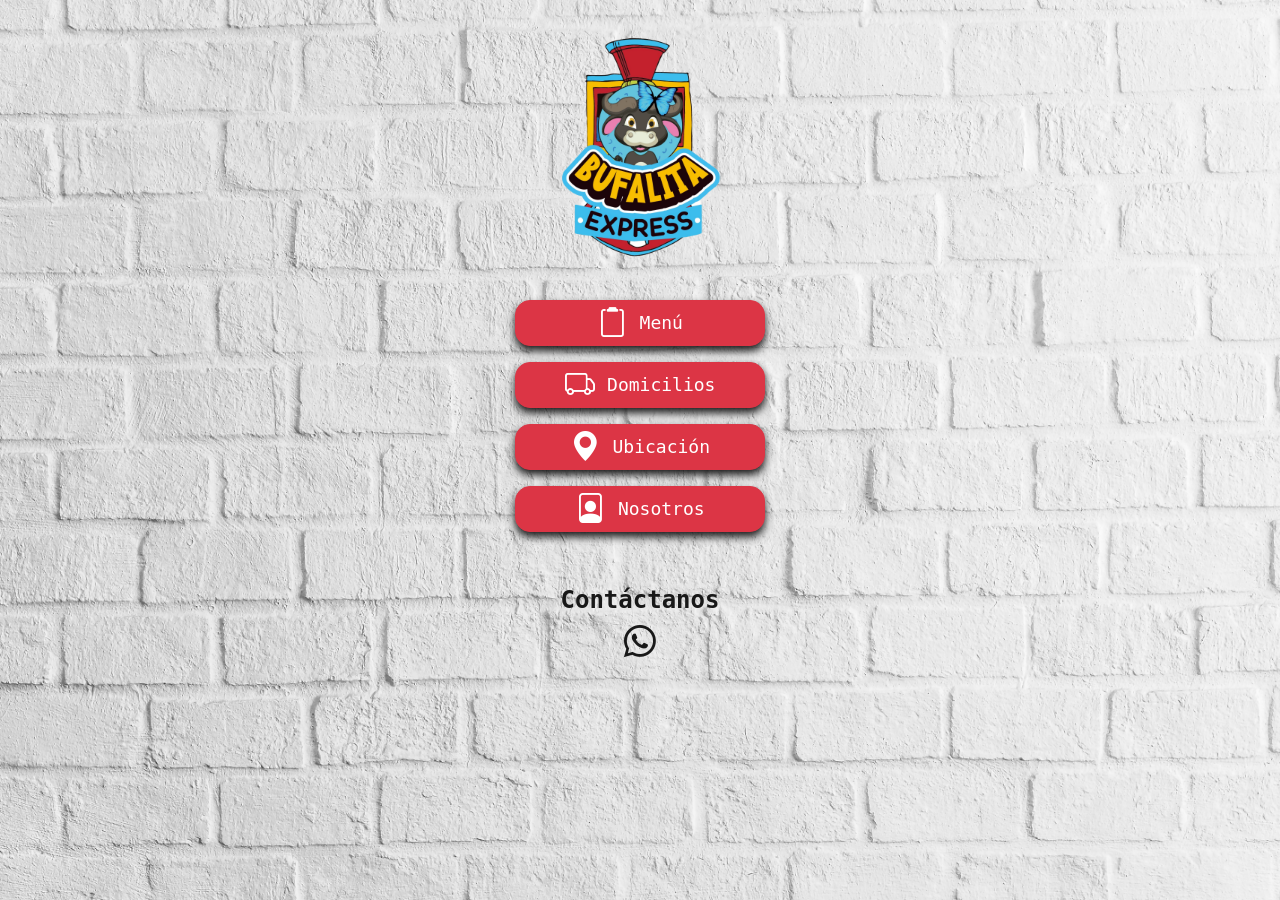
==== index.html @ b211f21d "ready" ====
<!DOCTYPE html>
<html lang="en">

<head>
    <meta charset="UTF-8">
    <meta http-equiv="X-UA-Compatible" content="IE=edge">
    <meta name="viewport" content="width=device-width, initial-scale=1.0">
    <link href="https://cdn.jsdelivr.net/npm/bootstrap@5.3.1/dist/css/bootstrap.min.css" rel="stylesheet"
        integrity="sha384-4bw+/aepP/YC94hEpVNVgiZdgIC5+VKNBQNGCHeKRQN+PtmoHDEXuppvnDJzQIu9" crossorigin="anonymous">
    <link rel="stylesheet" href="https://cdn.jsdelivr.net/npm/bootstrap-icons@1.10.5/font/bootstrap-icons.css">
    <link rel="stylesheet" type="text/css" href="app.css">
    <!-- logo para la pestana del html -->
    <link rel="icon" href="/img/logo.png" type="image/x-icon">
    <title>Bufalita Express</title>
</head>

<body class="hidden">

    <section class="mainScreenSection">

        <!-- loader -->
        <div class="loader">

            <div class="logoSpinner">
                <img src="/img/logo.png" alt="Bufalita Express">
            </div>

            <div class="lds-ring">
                <div></div>
                <div></div>
                <div></div>
                <div></div>
            </div>
        </div>
        <!-- Logo -->
        <header>
            <div class="containerLogo">
                <img src="/img/logo.png" alt="Bufalita Express">
            </div>
        </header>

        <!-- cuerpo interfaz principal -->
        <main>
            <div class="containerButtons">

                <button class="btn btnMenu btn-danger" type="button" onclick="redirectToMenu()">
                    <div class="menu-container">
                        <div class="logo-container">
                            <h3><i class="bi bi-clipboard2"></i> </h3>
                        </div>
                        <div class="text-container">
                            <h3>Menú</h3>
                        </div>
                    </div>
                </button>

                <button class="btn btnDomi  btn-danger" type="button" onclick="redirectToDomicilios()">
                    <div class="menu-container">
                        <div class="logo-container">
                            <h3><i class="bi bi-truck"></i> </h3>
                        </div>
                        <div class="text-container">
                            <h3>Domicilios</h3>
                        </div>
                    </div>
                </button>

                <button class="btn btnUbi  btn-danger" type="button" onclick="redirectToUbicacion()">
                    <div class="menu-container">
                        <div class="logo-container">
                            <h3><i class="bi bi-geo-alt-fill"></i></h3>
                        </div>
                        <div class="text-container">
                            <h3>Ubicación</h3>
                        </div>
                    </div>
                </button>

                <button class="btn btnAbout  btn-danger" type="button"  onclick="redirectToNosotros()">
                    <div class="menu-container">
                        <div class="logo-container">
                            <h3><i class="bi bi-file-person"></i></h3>
                        </div>
                        <div class="text-container">
                            <h3>Nosotros</h3>
                        </div>
                    </div>
                    
                </button>

            </div>
        </main>
    </section>

    <!-- footer -->
    <footer>
        <div class="whatsapp">
            <p>Contáctanos<p>
            <a href="https://api.whatsapp.com/send/?phone=573132635282"><i class="bi bi-whatsapp"></i></a>
            
        </div>
    </footer>

    <!-- footer -->
    <!-- <div class="container-fluid footer">
        <footer>
            <section class="horario">
                <div class="horario-container">
                    <h4>Horario</h4>
                    <ul>
                        <li>Miercoles a Lunes: 5 - 10 pm</li>
                    </ul>
                </div>
                <div class="direccion-container">
                    <h4>Dirección</h4>
                    <ul>
                        <li>Carrera 2 No 5-38 Centro</li>
                    </ul>
                </div>
            </section>

            <section class="contrataciones">
                <div class="contrataciones-container">
                    <h4>Contrataciones</h4>
                    <ul>
                        <li>millosenriquejinete@hotmail.com
                        </li>
                    </ul>
                </div>
                <div class="telefono-container">
                    <h4>Teléfono</h4>
                    <ul>
                        <li>+57 3132635282</li>
                    </ul>
                </div>
            </section>
        </footer>
    </div> -->
    
    <script src="mainScreen.js"></script>
    <script src="https://cdn.jsdelivr.net/npm/bootstrap@5.3.1/dist/js/bootstrap.bundle.min.js"
        integrity="sha384-HwwvtgBNo3bZJJLYd8oVXjrBZt8cqVSpeBNS5n7C8IVInixGAoxmnlMuBnhbgrkm"
        crossorigin="anonymous"></script>

</body>

</html>
---- app.css ----
@charset "UTF-8";
/*! normalize.css v8.0.1 | MIT License | github.com/necolas/normalize.css */
/* Document
   ========================================================================== */
/**
 * 1. Correct the line height in all browsers.
 * 2. Prevent adjustments of font size after orientation changes in iOS.
 */
@import url("https://fonts.googleapis.com/css2?family=Abel&display=swap");
html {
  line-height: 1.15;
  /* 1 */
  -webkit-text-size-adjust: 100%;
  /* 2 */
}

/* Sections
   ========================================================================== */
/**
 * Remove the margin in all browsers.
 */
body {
  margin: 0;
}

/**
 * Render the `main` element consistently in IE.
 */
main {
  display: block;
}

/**
 * Correct the font size and margin on `h1` elements within `section` and
 * `article` contexts in Chrome, Firefox, and Safari.
 */
h1 {
  font-size: 2em;
  margin: 0.67em 0;
}

/* Grouping content
   ========================================================================== */
/**
 * 1. Add the correct box sizing in Firefox.
 * 2. Show the overflow in Edge and IE.
 */
hr {
  box-sizing: content-box;
  /* 1 */
  height: 0;
  /* 1 */
  overflow: visible;
  /* 2 */
}

/**
 * 1. Correct the inheritance and scaling of font size in all browsers.
 * 2. Correct the odd `em` font sizing in all browsers.
 */
pre {
  font-family: monospace, monospace;
  /* 1 */
  font-size: 1em;
  /* 2 */
}

/* Text-level semantics
   ========================================================================== */
/**
 * Remove the gray background on active links in IE 10.
 */
a {
  background-color: transparent;
}

/**
 * 1. Remove the bottom border in Chrome 57-
 * 2. Add the correct text decoration in Chrome, Edge, IE, Opera, and Safari.
 */
abbr[title] {
  border-bottom: none;
  /* 1 */
  text-decoration: underline;
  /* 2 */
  text-decoration: underline dotted;
  /* 2 */
}

/**
 * Add the correct font weight in Chrome, Edge, and Safari.
 */
b,
strong {
  font-weight: bolder;
}

/**
 * 1. Correct the inheritance and scaling of font size in all browsers.
 * 2. Correct the odd `em` font sizing in all browsers.
 */
code,
kbd,
samp {
  font-family: monospace, monospace;
  /* 1 */
  font-size: 1em;
  /* 2 */
}

/**
 * Add the correct font size in all browsers.
 */
small {
  font-size: 80%;
}

/**
 * Prevent `sub` and `sup` elements from affecting the line height in
 * all browsers.
 */
sub,
sup {
  font-size: 75%;
  line-height: 0;
  position: relative;
  vertical-align: baseline;
}

sub {
  bottom: -0.25em;
}

sup {
  top: -0.5em;
}

/* Embedded content
   ========================================================================== */
/**
 * Remove the border on images inside links in IE 10.
 */
img {
  border-style: none;
}

/* Forms
   ========================================================================== */
/**
 * 1. Change the font styles in all browsers.
 * 2. Remove the margin in Firefox and Safari.
 */
button,
input,
optgroup,
select,
textarea {
  font-family: inherit;
  /* 1 */
  font-size: 100%;
  /* 1 */
  line-height: 1.15;
  /* 1 */
  margin: 0;
  /* 2 */
}

/**
 * Show the overflow in IE.
 * 1. Show the overflow in Edge.
 */
button,
input {
  /* 1 */
  overflow: visible;
}

/**
 * Remove the inheritance of text transform in Edge, Firefox, and IE.
 * 1. Remove the inheritance of text transform in Firefox.
 */
button,
select {
  /* 1 */
  text-transform: none;
}

/**
 * Correct the inability to style clickable types in iOS and Safari.
 */
/*
button,
[type="button"],
[type="reset"],
[type="submit"] {
  -webkit-appearance: button;
}
*/
/**
 * Remove the inner border and padding in Firefox.
 */
button::-moz-focus-inner,
[type=button]::-moz-focus-inner,
[type=reset]::-moz-focus-inner,
[type=submit]::-moz-focus-inner {
  border-style: none;
  padding: 0;
}

/**
 * Restore the focus styles unset by the previous rule.
 */
button:-moz-focusring,
[type=button]:-moz-focusring,
[type=reset]:-moz-focusring,
[type=submit]:-moz-focusring {
  outline: 1px dotted ButtonText;
}

/**
 * Correct the padding in Firefox.
 */
fieldset {
  padding: 0.35em 0.75em 0.625em;
}

/**
 * 1. Correct the text wrapping in Edge and IE.
 * 2. Correct the color inheritance from `fieldset` elements in IE.
 * 3. Remove the padding so developers are not caught out when they zero out
 *    `fieldset` elements in all browsers.
 */
legend {
  box-sizing: border-box;
  /* 1 */
  color: inherit;
  /* 2 */
  display: table;
  /* 1 */
  max-width: 100%;
  /* 1 */
  padding: 0;
  /* 3 */
  white-space: normal;
  /* 1 */
}

/**
 * Add the correct vertical alignment in Chrome, Firefox, and Opera.
 */
progress {
  vertical-align: baseline;
}

/**
 * Remove the default vertical scrollbar in IE 10+.
 */
textarea {
  overflow: auto;
}

/**
 * 1. Add the correct box sizing in IE 10.
 * 2. Remove the padding in IE 10.
 */
[type=checkbox],
[type=radio] {
  box-sizing: border-box;
  /* 1 */
  padding: 0;
  /* 2 */
}

/**
 * Correct the cursor style of increment and decrement buttons in Chrome.
 */
[type=number]::-webkit-inner-spin-button,
[type=number]::-webkit-outer-spin-button {
  height: auto;
}

/**
 * 1. Correct the odd appearance in Chrome and Safari.
 * 2. Correct the outline style in Safari.
 */
[type=search] {
  outline-offset: -2px;
  /* 2 */
}

/**
 * Remove the inner padding in Chrome and Safari on macOS.
 */
[type=search]::-webkit-search-decoration {
  -webkit-appearance: none;
}

/**
 * 1. Correct the inability to style clickable types in iOS and Safari.
 * 2. Change font properties to `inherit` in Safari.
 */
::-webkit-file-upload-button {
  -webkit-appearance: button;
  /* 1 */
  font: inherit;
  /* 2 */
}

/* Interactive
   ========================================================================== */
/*
 * Add the correct display in Edge, IE 10+, and Firefox.
 */
details {
  display: block;
}

/*
 * Add the correct display in all browsers.
 */
summary {
  display: list-item;
}

/* Misc
   ========================================================================== */
/**
 * Add the correct display in IE 10+.
 */
template {
  display: none;
}

/**
 * Add the correct display in IE 10.
 */
[hidden] {
  display: none;
}

html {
  font-size: 62.5%;
  box-sizing: border-box;
}

*, *::before, *::after {
  box-sizing: inherit;
}

body {
  font-family: "Roboto Mono", monospace;
  font-size: 1.6rem;
  margin: 0;
  /* Elimina los márgenes por defecto del body */
  padding: 0;
  /* Elimina el padding por defecto del body */
  background-image: url("img/fondo.jpg");
  /* Ruta de la imagen de fondo */
  background-size: cover;
  /* Cubre toda la pantalla */
  background-repeat: no-repeat;
  /* No se repite */
  background-attachment: fixed;
}
body.fijar-body {
  overflow: hidden;
}

p {
  font-size: 2rem;
  color: #181818;
}

.contenedor {
  max-width: 120rem;
  width: 95%;
  margin: 0 auto;
}

a {
  text-decoration: none;
}

img {
  max-width: 100%;
}

h1, h2, h3 {
  margin: 0;
}

h1 {
  font-size: 4rem;
}

h2 {
  font-size: 3.6rem;
}

h3 {
  font-size: 3rem;
}

.lds-ring {
  display: inline-block;
  position: relative;
  width: 80px;
  height: 80px;
}

.lds-ring div {
  box-sizing: border-box;
  display: block;
  position: absolute;
  width: 64px;
  height: 64px;
  margin: 8px;
  border: 8px solid #181818;
  border-radius: 50%;
  animation: lds-ring 1.2s cubic-bezier(0.5, 0, 0.5, 1) infinite;
  border-color: #181818 transparent transparent transparent;
}

.lds-ring div:nth-child(1) {
  animation-delay: -0.45s;
}

.lds-ring div:nth-child(2) {
  animation-delay: -0.3s;
}

.lds-ring div:nth-child(3) {
  animation-delay: -0.15s;
}

@keyframes lds-ring {
  0% {
    transform: rotate(0deg);
  }
  100% {
    transform: rotate(360deg);
  }
}
.hidden {
  overflow: hidden;
}

.hide {
  display: none;
}

.loader {
  height: 100vh;
  display: flex;
  justify-content: center;
  align-items: center;
  flex-direction: column;
}
.loader .logoSpinner {
  width: 30rem;
}
.loader .logoSpinner img {
  width: 100%;
}

.mainScreenSection {
  display: flex;
  justify-content: center;
  align-items: center;
  flex-direction: column;
}
.mainScreenSection .containerLogo {
  width: 30rem;
}
.mainScreenSection .containerLogo img {
  width: 100%;
}

main .btn {
  box-shadow: 0px 5px 8px #181818;
  border-radius: 15px 15px 15px 15px;
}
main .containerButtons {
  display: flex;
  flex-direction: column;
  row-gap: 1.6666666667rem;
  width: 25rem;
}

.btn {
  width: 100%;
}
.btn .menu-container {
  display: grid;
  grid-template-columns: repeat(2, 1fr);
  gap: 1.25rem;
  width: min-content;
  margin: auto;
  align-items: center;
}
.btn .text-container h3 {
  font-size: large;
}

footer {
  margin-top: 5rem;
}
footer div {
  display: flex;
  justify-content: center;
  align-items: center;
  flex-direction: column;
}
footer p {
  margin: 0;
  font-weight: 900;
  font-size: x-large;
}
footer a {
  font-size: xx-large;
  color: #181818;
  font-weight: 900;
}
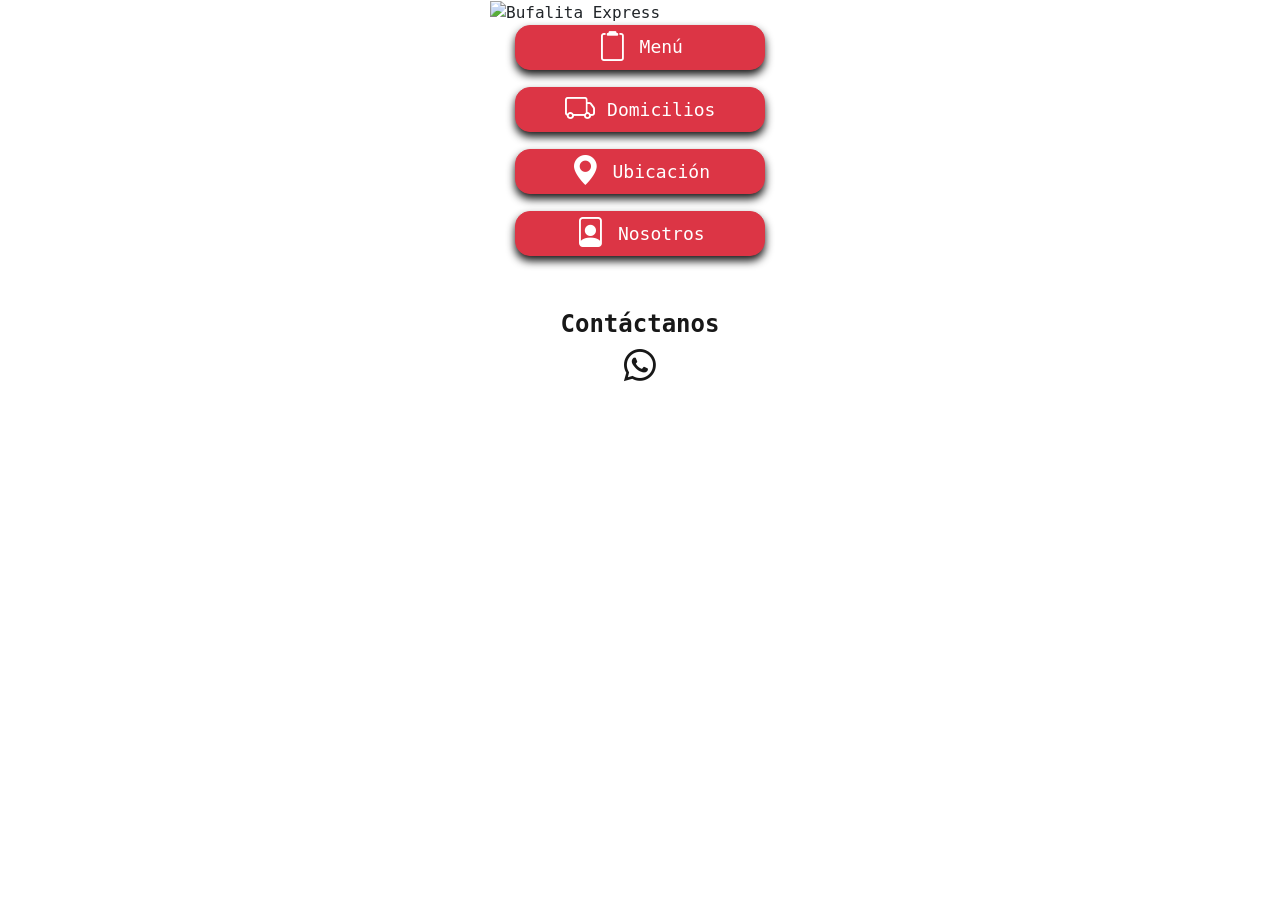
==== commit d2788421: "ready" ====
--- a/index.html
+++ b/index.html
@@ -10,7 +10,7 @@
     <link rel="stylesheet" href="https://cdn.jsdelivr.net/npm/bootstrap-icons@1.10.5/font/bootstrap-icons.css">
     <link rel="stylesheet" type="text/css" href="app.css">
     <!-- logo para la pestana del html -->
-    <link rel="icon" href="/img/logo.png" type="image/x-icon">
+    <link rel="icon" href="logo.png" type="image/x-icon">
     <title>Bufalita Express</title>
 </head>
 
@@ -22,7 +22,7 @@
         <div class="loader">
 
             <div class="logoSpinner">
-                <img src="/img/logo.png" alt="Bufalita Express">
+                <img src="logo.png" alt="Bufalita Express">
             </div>
 
             <div class="lds-ring">
@@ -35,7 +35,7 @@
         <!-- Logo -->
         <header>
             <div class="containerLogo">
-                <img src="/img/logo.png" alt="Bufalita Express">
+                <img src="logo.png" alt="Bufalita Express">
             </div>
         </header>
 
--- a/app.css
+++ b/app.css
@@ -354,7 +354,7 @@
   /* Elimina los márgenes por defecto del body */
   padding: 0;
   /* Elimina el padding por defecto del body */
-  background-image: url("img/fondo.jpg");
+  background-image: url("fondo.jpg");
   /* Ruta de la imagen de fondo */
   background-size: cover;
   /* Cubre toda la pantalla */
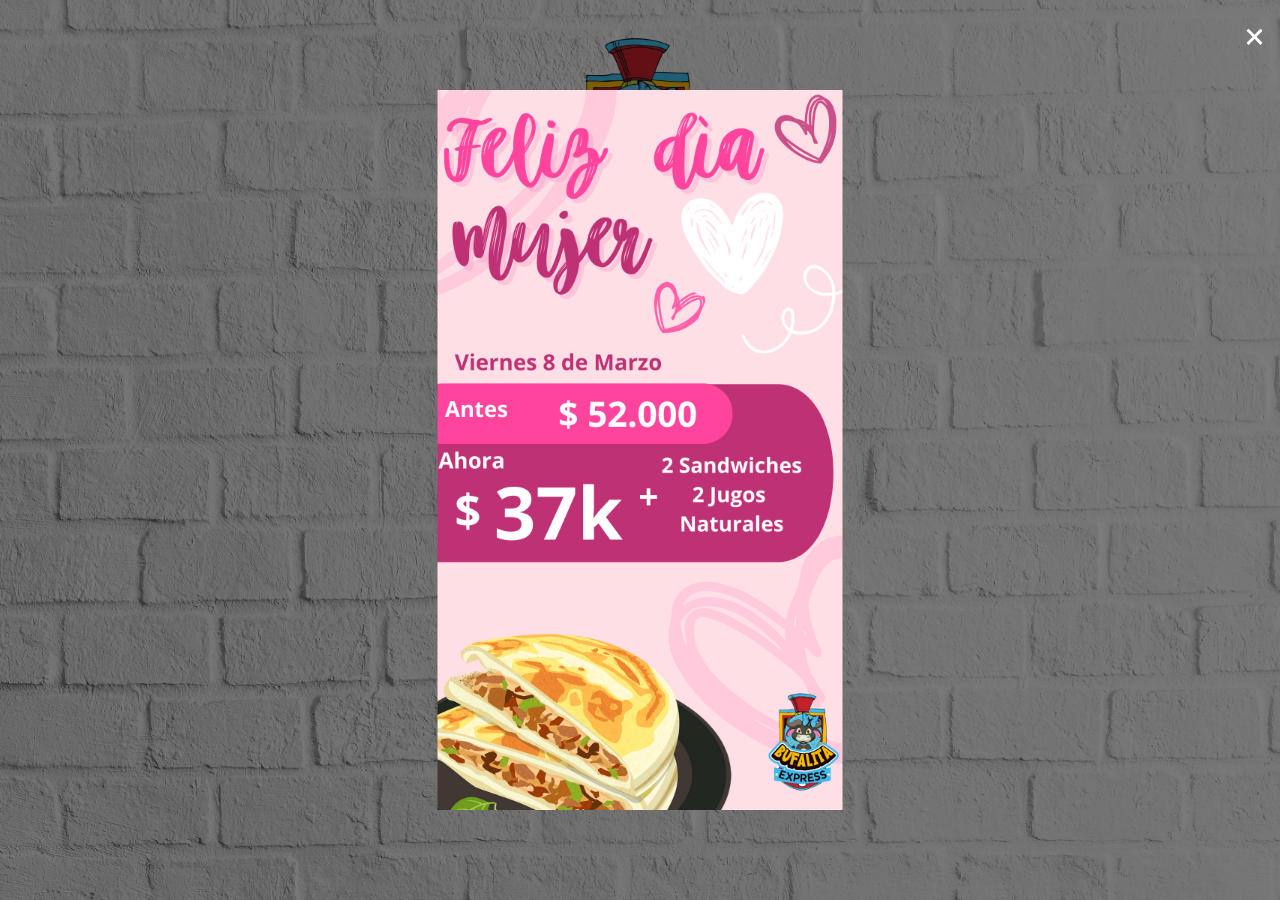
==== commit 7ac254a9: "promo dia mujer" ====
--- a/index.html
+++ b/index.html
@@ -15,6 +15,13 @@
 </head>
 
 <body class="hidden">
+
+    <!--pop up-->
+
+    <div id="popup" class="popup">
+        <span id="close-popup" class="close">&times;</span>
+        <img src="diaMujer.png" alt="Pop-up Image">
+    </div>
 
     <section class="mainScreenSection">
 
--- a/app.css
+++ b/app.css
@@ -520,4 +520,36 @@
   font-size: xx-large;
   color: #181818;
   font-weight: 900;
+}
+
+
+.popup {
+  display: none;
+  position: fixed;
+  z-index: 1;
+  left: 0;
+  top: 0;
+  width: 100%;
+  height: 100%;
+  background-color: rgba(0, 0, 0, 0.5);
+}
+
+.popup img {
+  max-width: 100%;
+  max-height: 80vh;
+  display: block;
+  position: absolute;
+  top: 50%;
+  left: 50%;
+  transform: translate(-50%, -50%);
+}
+
+.close {
+  position: absolute;
+  top: 10px;
+  right: 15px;
+  font-size: 35px;
+  color: #fff;
+  text-decoration: none;
+  cursor: pointer;
 }
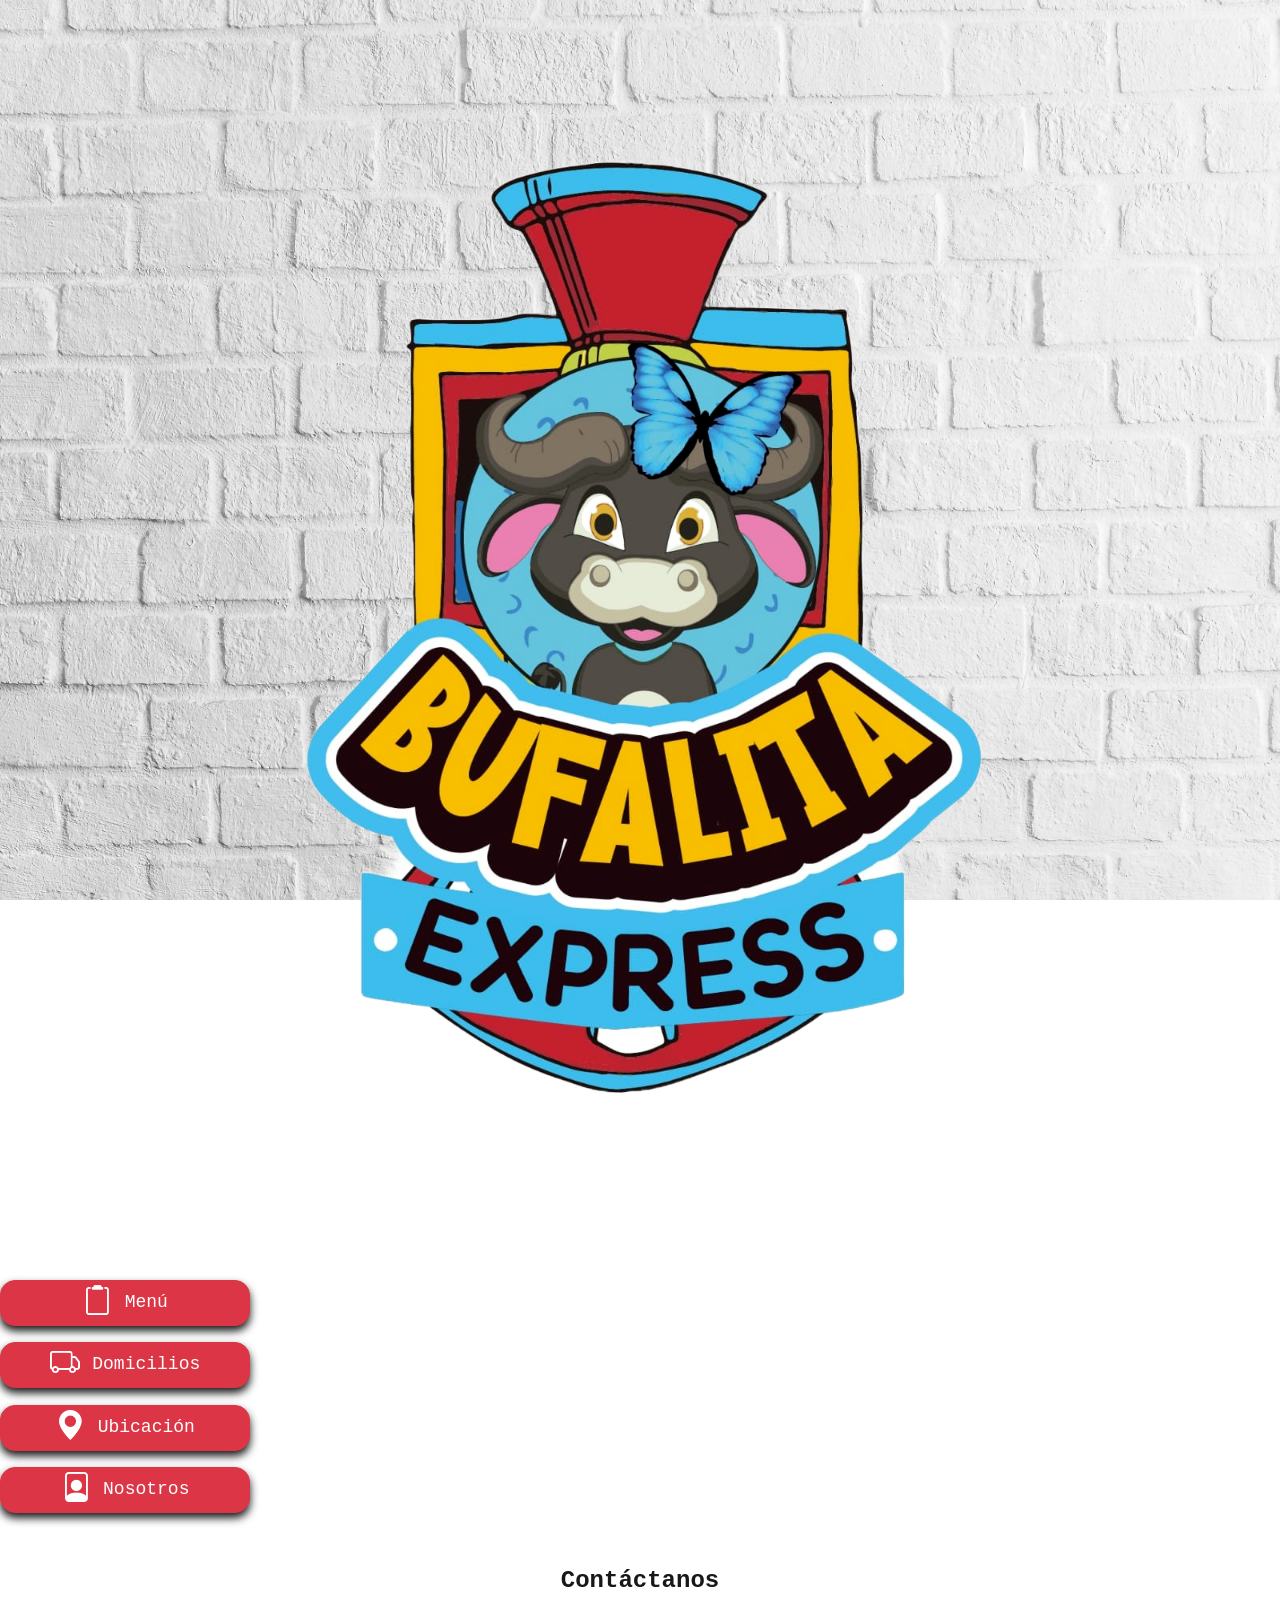
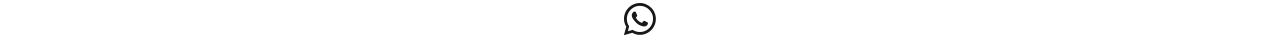
==== commit 9c98695b: "quit promotion" ====
--- a/index.html
+++ b/index.html
@@ -16,7 +16,7 @@
 
 <body class="hidden">
 
-    <!--pop up-->
+    <!--pop up
 
     <div id="popup" class="popup">
         <span id="close-popup" class="close">&times;</span>
@@ -25,6 +25,8 @@
 
     <section class="mainScreenSection">
 
+        -->
+        
         <!-- loader -->
         <div class="loader">
 
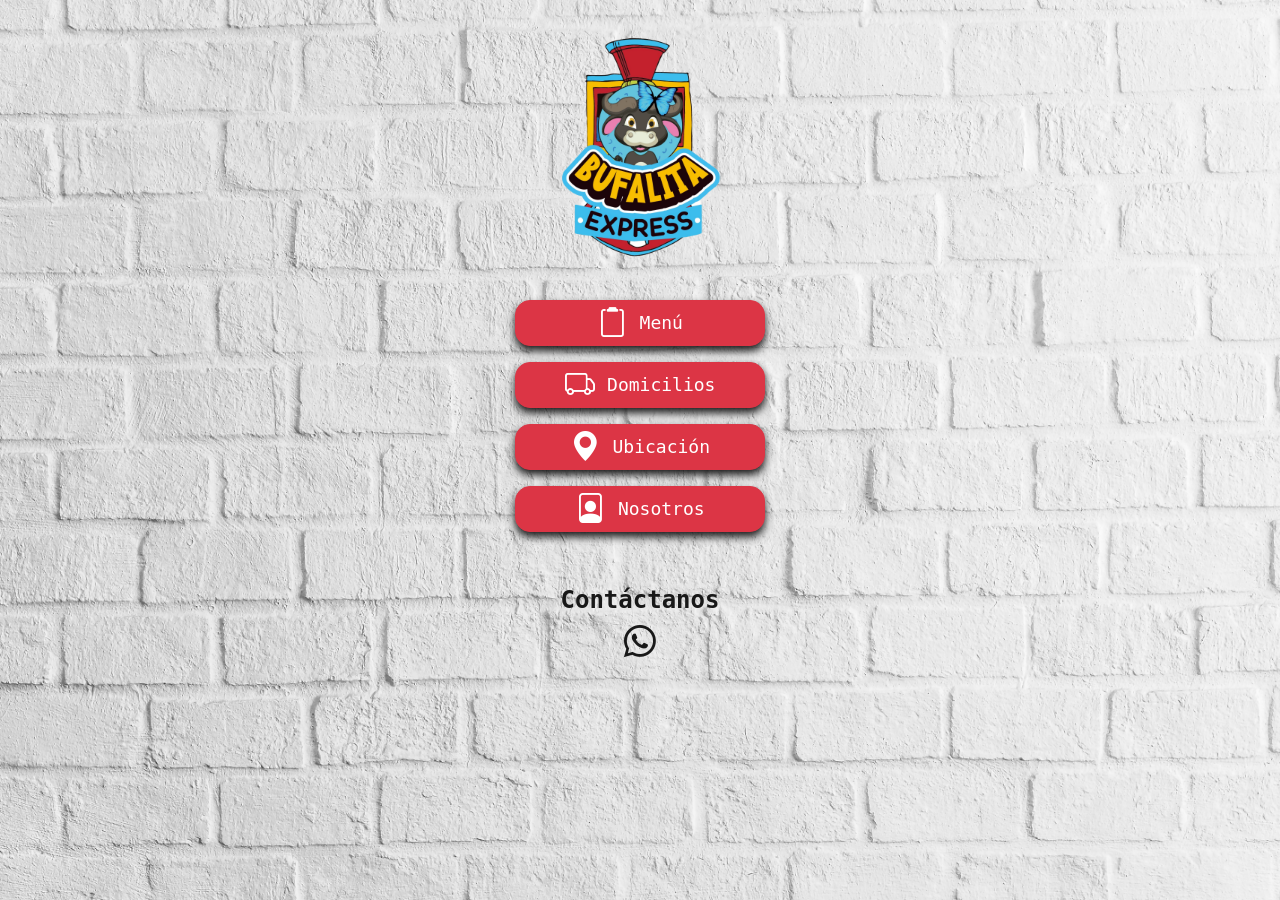
==== commit a75cbbd6: "quit promotion" ====
--- a/index.html
+++ b/index.html
@@ -22,11 +22,9 @@
         <span id="close-popup" class="close">&times;</span>
         <img src="diaMujer.png" alt="Pop-up Image">
     </div>
-
+ -->
     <section class="mainScreenSection">
 
-        -->
-        
         <!-- loader -->
         <div class="loader">
 
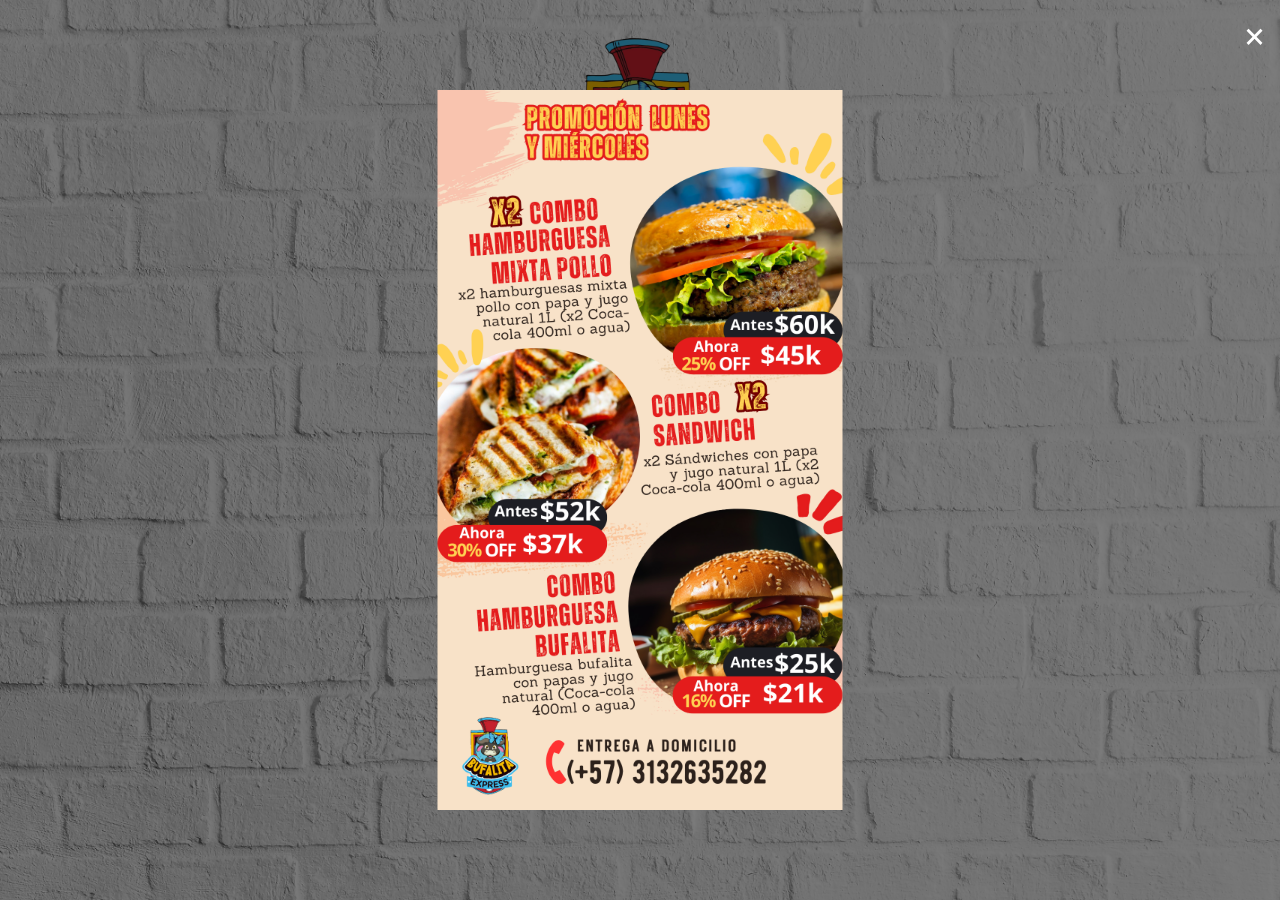
==== commit caf07a2a: "precios cambio" ====
--- a/index.html
+++ b/index.html
@@ -16,13 +16,13 @@
 
 <body class="hidden">
 
-    <!--pop up
+    <!--pop up-->
 
     <div id="popup" class="popup">
         <span id="close-popup" class="close">&times;</span>
-        <img src="diaMujer.png" alt="Pop-up Image">
+        <img src="Promocombos.png" alt="Pop-up Image">
     </div>
- -->
+ 
     <section class="mainScreenSection">
 
         <!-- loader -->
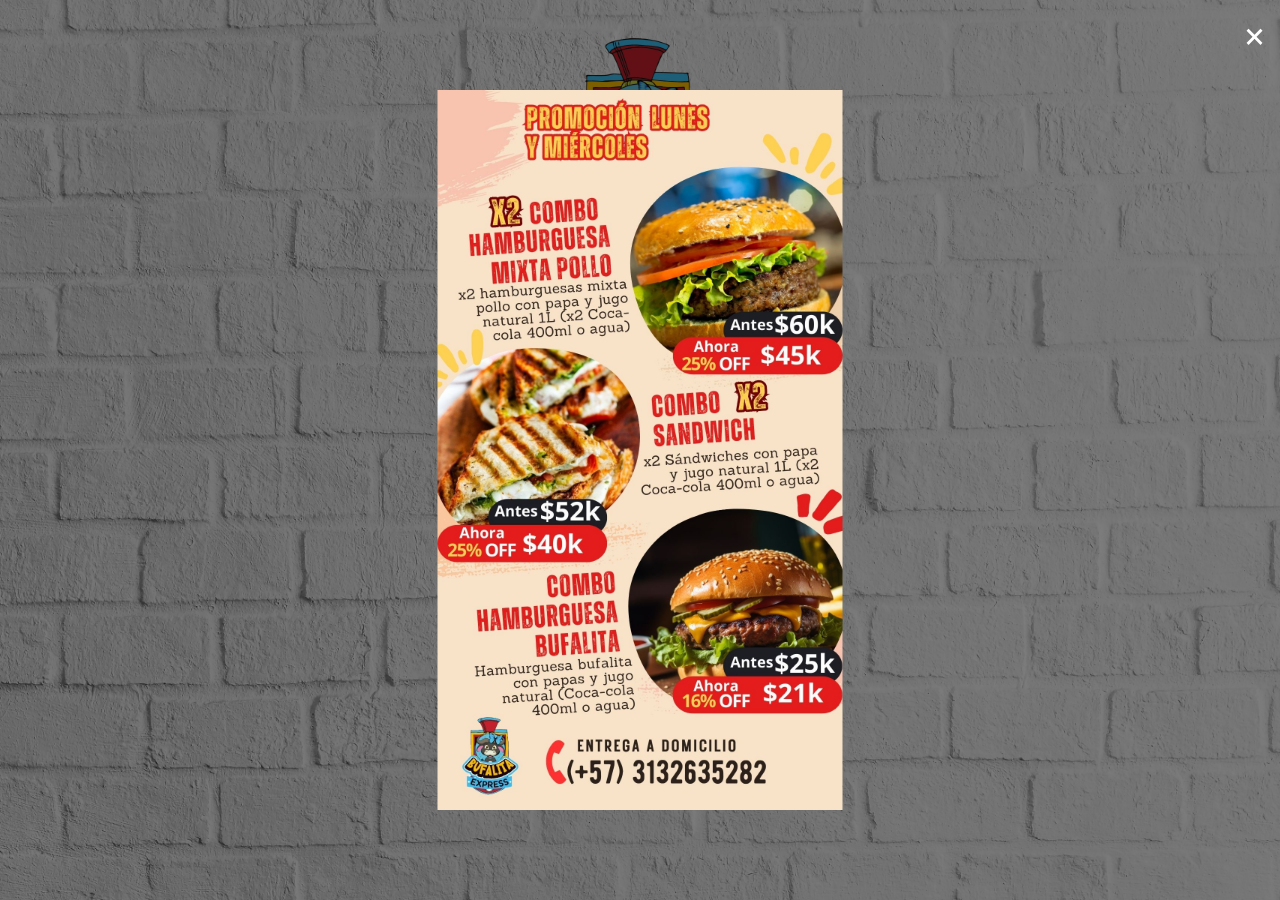
==== commit 33ad5704: "actualizada foto combos" ====
--- a/index.html
+++ b/index.html
@@ -20,7 +20,7 @@
 
     <div id="popup" class="popup">
         <span id="close-popup" class="close">&times;</span>
-        <img src="Promocombos.png" alt="Pop-up Image">
+        <img src="Promocombos.jpg" alt="Pop-up Image">
     </div>
  
     <section class="mainScreenSection">
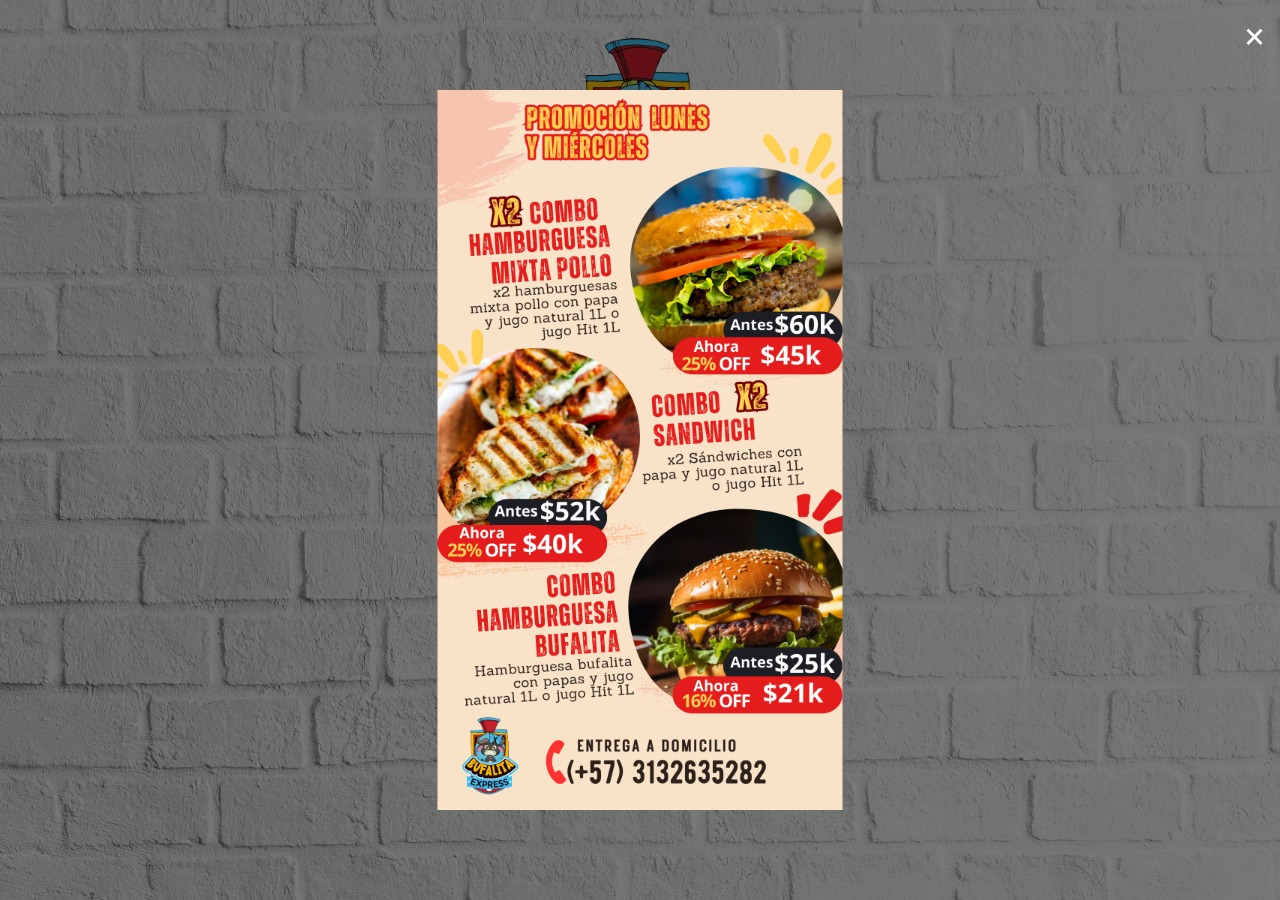
==== commit 91ac7f41: "promocombos" ====
--- a/index.html
+++ b/index.html
@@ -20,7 +20,7 @@
 
     <div id="popup" class="popup">
         <span id="close-popup" class="close">&times;</span>
-        <img src="Promocombos.jpg" alt="Pop-up Image">
+        <img src="Promocombos.png" alt="Pop-up Image">
     </div>
  
     <section class="mainScreenSection">
